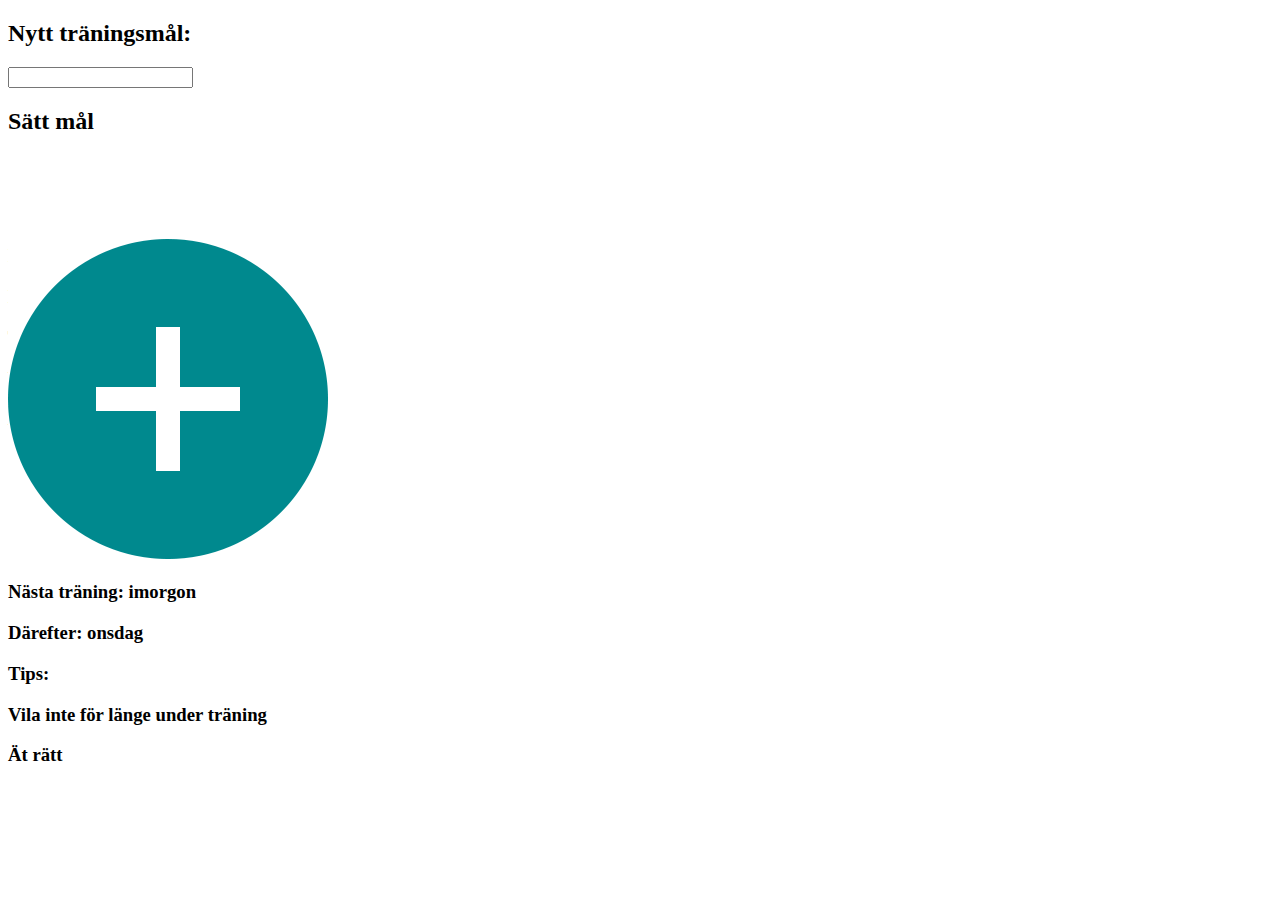
==== site/index.html @ 8bf8dbb3 "startsida med huvudfunktioner" ====
<!DOCTYPE html>
<html>
  <head>
    <meta charset="utf-8">
    <meta name="viewport" content="width=device-width, initial-scale=1">
    <title></title>
    <link rel="stylesheet" href="./css/master.css">
    <link href="https://fonts.googleapis.com/css?family=Roboto" rel="stylesheet">
  </head>
  <body>
    <div class="mainbox">
      <div class="achieve">
        <h2>Nytt träningsmål:</h2>
        <form>
          <input type="text" name="träning" class="form">
          </form>
          <div class="button">
            <h2>Sätt mål</h2>
          </div>
      </div>
      <div class="overlay">
        <div class="toplayer">
        <div class="layer1">
        <img src="./img/menu_white.svg" alt="menu" class="regico" onclick="menu()">
        <div class="account">
          <img src="./img/account_white.svg" alt="account" class="regico circolor">
        </div>
      </div>
      <div class="layer2">
        <img src="./img/notification_white.svg" alt="notification" class="regico circolor">
      </div>
    </div>
      <div class="botlayer">
      <div class="layer3">
        <img src="./img/fab.png" alt="Floating action button" class="fabsize">
      </div>
    </div>
      </div>
      <article class="maintext">
      <h3>Nästa träning: imorgon</h3>
      <h3>Därefter: onsdag</h3>
    </article>
    <article class="maintext">
    <h3>Tips:</h3>
    <h3>Vila inte för länge under träning</h3>
    <h3>Ät rätt</h3>
  </article>
    </div>
  </body>
</html>
---- site/css/master.css ----
@media screen and (device-width: 360px) and (device-height: 640px) {
  body {
    background-color: #2D2D2D;
    font-family: 'Roboto', sans-serif;
    color: #95989A;
    margin: 0;
    overflow-x: hidden;
    overflow-y: hidden;
  }
  .mainbox {
    width: 100vw;
    height: 100vh;
    display: flex;
    flex-direction: column;
    align-items: center;
  }
  .maintext {
    margin-top: 40px;
    width: 80vw;
    display: flex;
    flex-direction: column;
    align-items: center;
  }
  h3 {
    font-size: 1em;
  }
  .regico {
    width: 48px;
    height: 48px;
  }
  .overlay {
    width: 100vw;
    height: 100vh;
    z-index: 9998;
    position: fixed;
    display: flex;
    flex-direction: column;
    justify-content: space-between;
  }
  .layer1 {
    display: flex;
    flex-direction: row;
    justify-content: space-between;
    padding: 10px;
  }
  .layer2 {
    display: flex;
    flex-direction: row-reverse;
    padding: 10px;
  }
  .layer3 {
    display: flex;
    flex-direction: row-reverse;
    padding: 10px;
  }
  .circolor {
    background-color: #00898E;
    border-radius: 50%;
  }
  .fabsize {
    height: 60px;
    width: 60px;
  }
  .achieve {
    background-color: #161616;
    padding-left: 10px;
    padding-right: 10px;
    display: flex;
    flex-direction: column;
    z-index: 9999;
    position: fixed;
    bottom: calc(45vh);
  }
  .button {
    background-color: rgba(0,137,142, 0.5);
    text-align: center;
    width: 80px;
    height: 30px;
    display: flex;
    flex-direction: column;
    justify-content: center;
    align-self: flex-end;
    margin: 5px;
  }
  .button:active {
    background-color: rgba(0,137,142, 1);
    transition: 0.2s
  }
  h2 {
    font-size: 1em;
    font-weight: 100;
  }
  .form {
    width: 200px;
  }
  input {
    background-color: rgba(255,255,255,0.2);
    border: none;
  }
}
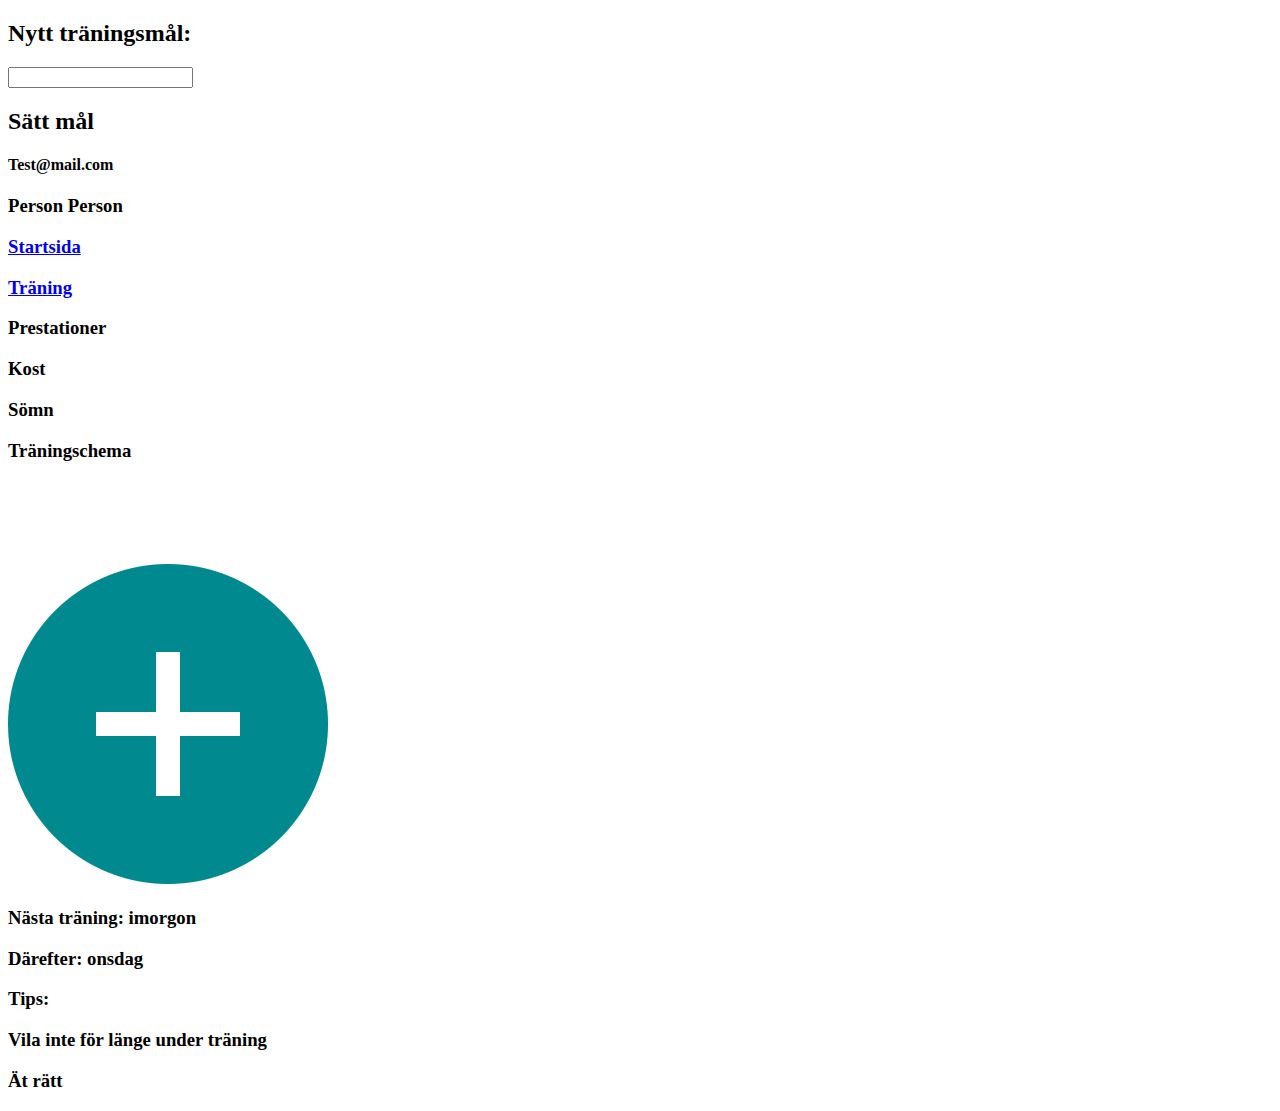
==== commit 3a5a44e3: "Färdig med ovn.html" ====
--- a/site/index.html
+++ b/site/index.html
@@ -3,13 +3,13 @@
   <head>
     <meta charset="utf-8">
     <meta name="viewport" content="width=device-width, initial-scale=1">
-    <title></title>
+    <title>Startsida</title>
     <link rel="stylesheet" href="./css/master.css">
     <link href="https://fonts.googleapis.com/css?family=Roboto" rel="stylesheet">
   </head>
   <body>
     <div class="mainbox">
-      <div class="achieve">
+      <div class="achieve display_n">
         <h2>Nytt träningsmål:</h2>
         <form>
           <input type="text" name="träning" class="form">
@@ -18,6 +18,37 @@
             <h2>Sätt mål</h2>
           </div>
       </div>
+      <div class="menu">
+        <div class="men_header">
+          <h4>Test@mail.com</h4>
+          <h3>Person Person</h3>
+        </div>
+        <div class="men_list">
+          <div class="list_itm">
+            <a href="./index.html"><h3>Startsida</h3></a>
+          </div>
+          <div class="list_itm">
+            <a href="./ovn.html"><h3>Träning</h3></a>
+          </div>
+          <div class="list_itm">
+            <h3>Prestationer</h3>
+          </div>
+          <div class="list_itm">
+            <h3>Kost</h3>
+          </div>
+          <div class="list_itm">
+            <h3>Sömn</h3>
+          </div>
+          <div class="list_itm">
+            <h3>Träningschema</h3>
+          </div>
+        </div>
+      </div>
+      <div class="shade left" onclick="remMen()"></div>
+      <div class="not_menu">
+        
+      </div>
+      <div class="res_js display_n" onclick="removeAch()"></div>
       <div class="overlay">
         <div class="toplayer">
         <div class="layer1">
@@ -27,12 +58,12 @@
         </div>
       </div>
       <div class="layer2">
-        <img src="./img/notification_white.svg" alt="notification" class="regico circolor">
+        <img src="./img/notification_white.svg" alt="notification" class="regico circolor" onclick="notification()">
       </div>
     </div>
       <div class="botlayer">
       <div class="layer3">
-        <img src="./img/fab.png" alt="Floating action button" class="fabsize">
+        <img src="./img/fab.png" alt="Floating action button" class="fabsize" onclick="achievement()">
       </div>
     </div>
       </div>
@@ -46,5 +77,6 @@
     <h3>Ät rätt</h3>
   </article>
     </div>
+    <script src="./js/main.js"></script>
   </body>
 </html>
--- a/site/css/master.css
+++ b/site/css/master.css
@@ -31,7 +31,7 @@
   .overlay {
     width: 100vw;
     height: 100vh;
-    z-index: 9998;
+    z-index: 9994;
     position: fixed;
     display: flex;
     flex-direction: column;
@@ -70,6 +70,12 @@
     z-index: 9999;
     position: fixed;
     bottom: calc(45vh);
+    animation-name: ach_ani;
+    animation-duration: 0.5s;
+    animation-fill-mode: forwards;
+    -webkit-box-shadow: 0px 5px 5px 0px rgba(0,0,0,0.75);
+    -moz-box-shadow: 0px 5px 5px 0px rgba(0,0,0,0.75);
+    box-shadow: 0px 5px 5px 0px rgba(0,0,0,0.75);
   }
   .button {
     background-color: rgba(0,137,142, 0.5);
@@ -81,6 +87,7 @@
     justify-content: center;
     align-self: flex-end;
     margin: 5px;
+    margin-top: 10px;
   }
   .button:active {
     background-color: rgba(0,137,142, 1);
@@ -95,6 +102,158 @@
   }
   input {
     background-color: rgba(255,255,255,0.2);
+    font-size: 1em;
+    color: rgba(255,255,255,0.8);
+    height: 25px;
     border: none;
+    padding: 2px;
+  }
+  input:focus {
+    outline: none;
+  }
+  .display_n {
+    display: none;
+  }
+  .res_js {
+    z-index: 9998;
+    width: 100vw;
+    height: 100vh;
+    position: fixed;
+    bottom: 0;
+    left: 0;
+  }
+  .menu {
+    position: fixed;
+    z-index: 9999;
+    left: -280px;
+    top: 0px;
+    background-color: #161616;
+    -webkit-box-shadow: 0px 5px 15px 3px rgba(0,0,0,0.75);
+    -moz-box-shadow: 0px 5px 15px 3px rgba(0,0,0,0.75);
+    box-shadow: 0px 5px 15px 3px rgba(0,0,0,0.75);
+    height: 100vh;
+    transition: 0.5s;
+    animation-name: men_ani_rev;
+    animation-duration: 0.5s;
+    animation-fill-mode: forwards;
+  }
+  .men_header {
+    height: 180px;
+    width: 280px;
+    background-color: rgba(0, 137, 142, 0.3);
+    -webkit-box-shadow: 0px 1px 0px 0px rgba(255,255,255,0.3);
+    -moz-box-shadow: 0px 1px 0px 0px rgba(255,255,255,0.3);
+    box-shadow: 0px 1px 0px 0px rgba(255,255,255,0.3);
+    display: flex;
+    flex-direction: column-reverse;
+    align-items: flex-start;
+  }
+  .men_header h3 {
+    font-size: 1.4em;
+    font-weight: normal;
+    margin-left: 20px;
+    line-height: 0;
+  }
+  .men_header h4 {
+    font-size: 1em;
+    font-weight: lighter;
+    margin-left: 20px;
+    line-height: 0;
+  }
+  .list_itm {
+    -webkit-box-shadow: 0px 10px 0px -9px rgba(255,255,255,0.3);
+    -moz-box-shadow: 0px 10px 0px -9px rgba(255,255,255,0.3);
+    box-shadow: 0px 10px 0px -9px rgba(255,255,255,0.3);
+    display: flex;
+    flex-direction: row;
+    align-items: center;
+  }
+  .list_itm h3 {
+    margin-left: 20px;
+    font-size: 1.2em;
+    font-weight: lighter;
+    line-height: 1px;
+  }
+  .anim {
+    animation-name: men_ani;
+    animation-duration: 0.5s;
+    animation-fill-mode: forwards;
+  }
+  .shade {
+    background-color: black;
+    z-index: 9998;
+    width: 100vw;
+    height: 100vh;
+    position: fixed;
+    animation: shd_ani_rev;
+    animation-duration: 0.5s;
+    animation-fill-mode: forwards;
+    opacity: 0;
+  }
+  .left {
+    left: -100vw;
+  }
+  .shd_ani {
+    animation-name: shd_ani;
+    animation-duration: 0.5s;
+    animation-fill-mode: forwards;
+  }
+  a {
+    text-decoration: none;
+    color: #95989A;
+  }
+  .title {
+    text-align: center;
+  }
+  .title h1 {
+    font-weight: normal;
+  }
+  .selection h2 {
+    font-size: 1.5em;
+    font-weight: 100;
+    line-height: 0px;
+  }
+  .selection {
+    text-align: center;
+    margin-top: 4px;
+    margin-bottom: 4px;
+    width: 50vw;
+    -webkit-box-shadow: 0px 2px 0px 0px rgba(255,255,255,0.5);
+    -moz-box-shadow: 0px 2px 0px 0px rgba(255,255,255,0.5);
+    box-shadow: 0px 2px 0px 0px rgba(255,255,255,0.5);
+  }
+  .bottom {
+    -webkit-box-shadow: 0px 2px 0px 0px rgba(255,255,255,0);
+    -moz-box-shadow: 0px 2px 0px 0px rgba(255,255,255,0);
+    box-shadow: 0px 2px 0px 0px rgba(255,255,255,0);
+  }
+  .alignment {
+    height: 70vh;
+    display: flex;
+    flex-direction: column;
+    justify-content: center;
+  }
+  @keyframes shd_ani {
+    0% {left: -100vw;}
+    1% {left: 0;}
+    100% {opacity: 0.5;}
+  }
+  @keyframes shd_ani_rev {
+    0% {left: 0;}
+    1% {left: -100vw;}
+    100% {opacity: 0.5;}
+  }
+  @keyframes men_ani {
+    0% {left: -280px;}
+    100% {left: 0;}
+  }
+  @keyframes men_ani_rev {
+    0% {left: -0px;}
+    100% {left: -280px;}
+  }
+  @keyframes ach_ani {
+    0% {bottom: -50vh; opacity: 0;}
+    1% {bottom: 45vh; opacity: 0;}
+    100% {opacity: 1;}
   }
 }
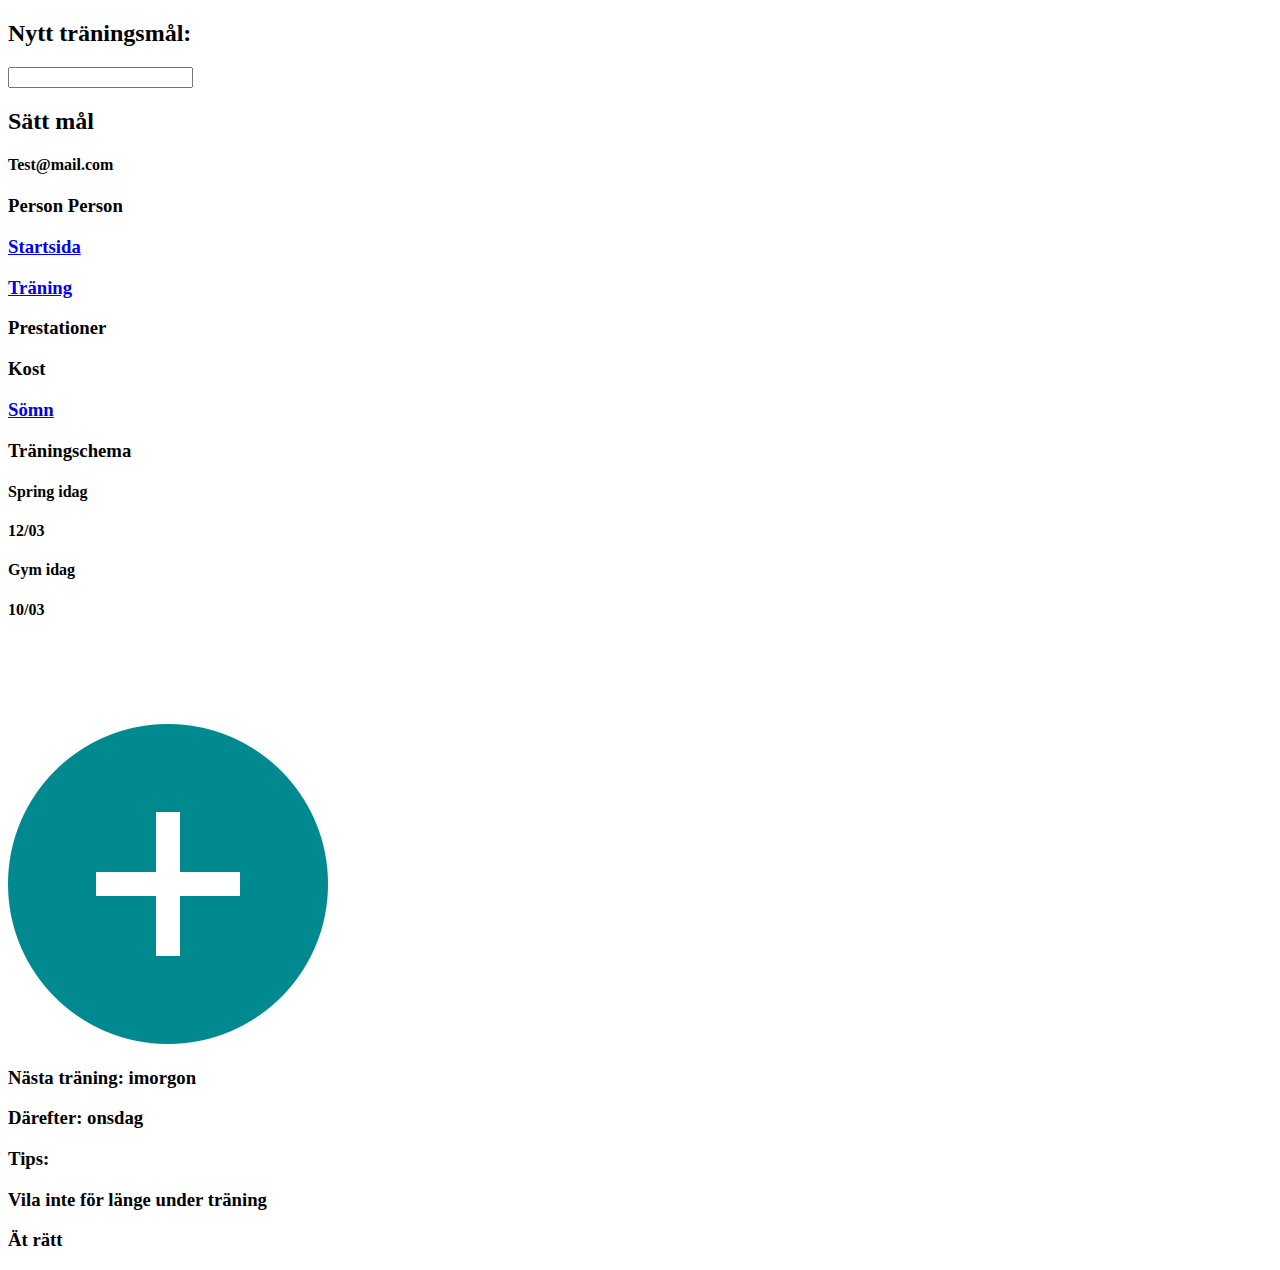
==== commit 902a8f27: "Knapp för js" ====
--- a/site/index.html
+++ b/site/index.html
@@ -37,7 +37,7 @@
             <h3>Kost</h3>
           </div>
           <div class="list_itm">
-            <h3>Sömn</h3>
+            <a href="./somn.html"><h3>Sömn</h3></a>
           </div>
           <div class="list_itm">
             <h3>Träningschema</h3>
@@ -45,8 +45,15 @@
         </div>
       </div>
       <div class="shade left" onclick="remMen()"></div>
-      <div class="not_menu">
-        
+      <div class="notif_menu">
+        <div class="notif_bar">
+        <h4>Spring idag</h4>
+        <h4>12/03</h4>
+      </div>
+      <div class="notif_bar">
+        <h4>Gym idag</h4>
+        <h4>10/03</h4>
+      </div>
       </div>
       <div class="res_js display_n" onclick="removeAch()"></div>
       <div class="overlay">
--- a/site/css/master.css
+++ b/site/css/master.css
@@ -56,10 +56,17 @@
   .circolor {
     background-color: #00898E;
     border-radius: 50%;
+    -webkit-box-shadow: 2px 2px 5px 0px rgba(0,0,0,0.75);
+    -moz-box-shadow: 2px 2px 5px 0px rgba(0,0,0,0.75);
+    box-shadow: 2px 2px 5px 0px rgba(0,0,0,0.75);
   }
   .fabsize {
     height: 60px;
     width: 60px;
+    border-radius: 50%;
+    -webkit-box-shadow: 2px 2px 5px 0px rgba(0,0,0,0.75);
+    -moz-box-shadow: 2px 2px 5px 0px rgba(0,0,0,0.75);
+    box-shadow: 2px 2px 5px 0px rgba(0,0,0,0.75);
   }
   .achieve {
     background-color: #161616;
@@ -212,6 +219,12 @@
     font-size: 1.5em;
     font-weight: 100;
     line-height: 0px;
+    transition: 0.2s;
+  }
+  .selection h2:active {
+    color: white;
+    transform: scale(1.05, 1.05);
+    transition: 0.2s;
   }
   .selection {
     text-align: center;
@@ -232,6 +245,88 @@
     display: flex;
     flex-direction: column;
     justify-content: center;
+    z-index: 9995;
+  }
+  .notif_menu {
+    background-color: #E4E4E4;
+    width: 175px;
+    display: flex;
+    flex-direction: column;
+    align-items: center;
+    padding-left: 10px;
+    padding-right: 10px;
+    -webkit-box-shadow: 0px 5px 5px 0px rgba(0,0,0,0.75);
+    -moz-box-shadow: 0px 5px 5px 0px rgba(0,0,0,0.75);
+    box-shadow: 0px 5px 5px 0px rgba(0,0,0,0.75);
+    position: fixed;
+    z-index: 9999;
+    opacity: 0;
+    right: -200px;
+    top: 105px;
+    animation-name: rev_notif_ani;
+    animation-duration: 0.5s;
+    animation-fill-mode: forwards;
+    animation-iteration-count: 1;
+  }
+  .notif_ani {
+    animation-name: notif_ani;
+    animation-duration: 0.5s;
+    animation-fill-mode: forwards;
+    animation-iteration-count: 1;
+  }
+  .notif_bar {
+    width: 175px;
+    display: flex;
+    flex-direction: row;
+    justify-content: space-between;
+    -webkit-box-shadow: 0px 3px 0px -2px rgba(0,0,0,0.25);
+    -moz-box-shadow: 0px 3px 0px -2px rgba(0,0,0,0.25);
+    box-shadow: 0px 3px 0px -2px rgba(0,0,0,0.25);
+  }
+  .notif_bar h4 {
+    margin-left: 5px;
+    margin-right: 5px;
+  }
+  #myProgress {
+    width: 240px;
+    background-color: #161616;
+    display: flex;
+    flex-direction: row;
+    height: 30px;
+    text-align: center;
+    line-height: 30px;
+    color: white;
+    -webkit-box-shadow: 0px 3px 5px 0px rgba(0,0,0,0.75);
+    -moz-box-shadow: 0px 3px 5px 0px rgba(0,0,0,0.75);
+    box-shadow: 0px 3px 5px 0px rgba(0,0,0,0.75);
+  }
+  #myBar {
+    width: 0%;
+    height: 30px;
+    text-align: center;
+    line-height: 30px;
+    color: white;
+    background-color: rgba(0, 137, 142, 0.3);
+  }
+  .sleepButton {
+    background-color: rgba(0, 137, 142, 0.5);
+    width: 75px;
+    text-align: center;
+    line-height: 0;
+    margin-top: 10px;
+  }
+  .sleepButton h3 {
+    font-weight: lighter;
+  }
+  @keyframes notif_ani {
+    0% {right: -200px; top: 105px; opacity: 0;}
+    1% {right: 30px; top: 105px;}
+    100% {opacity: 1; right: 30px; top: 105px;}
+  }
+  @keyframes rev_notif_ani {
+    0% {opacity: 1; right: 30px; top: 105px;}
+    99% {right: 30px; top: 105px;}
+    100% {right: -200px; top: 105px; opacity: 0;}
   }
   @keyframes shd_ani {
     0% {left: -100vw;}
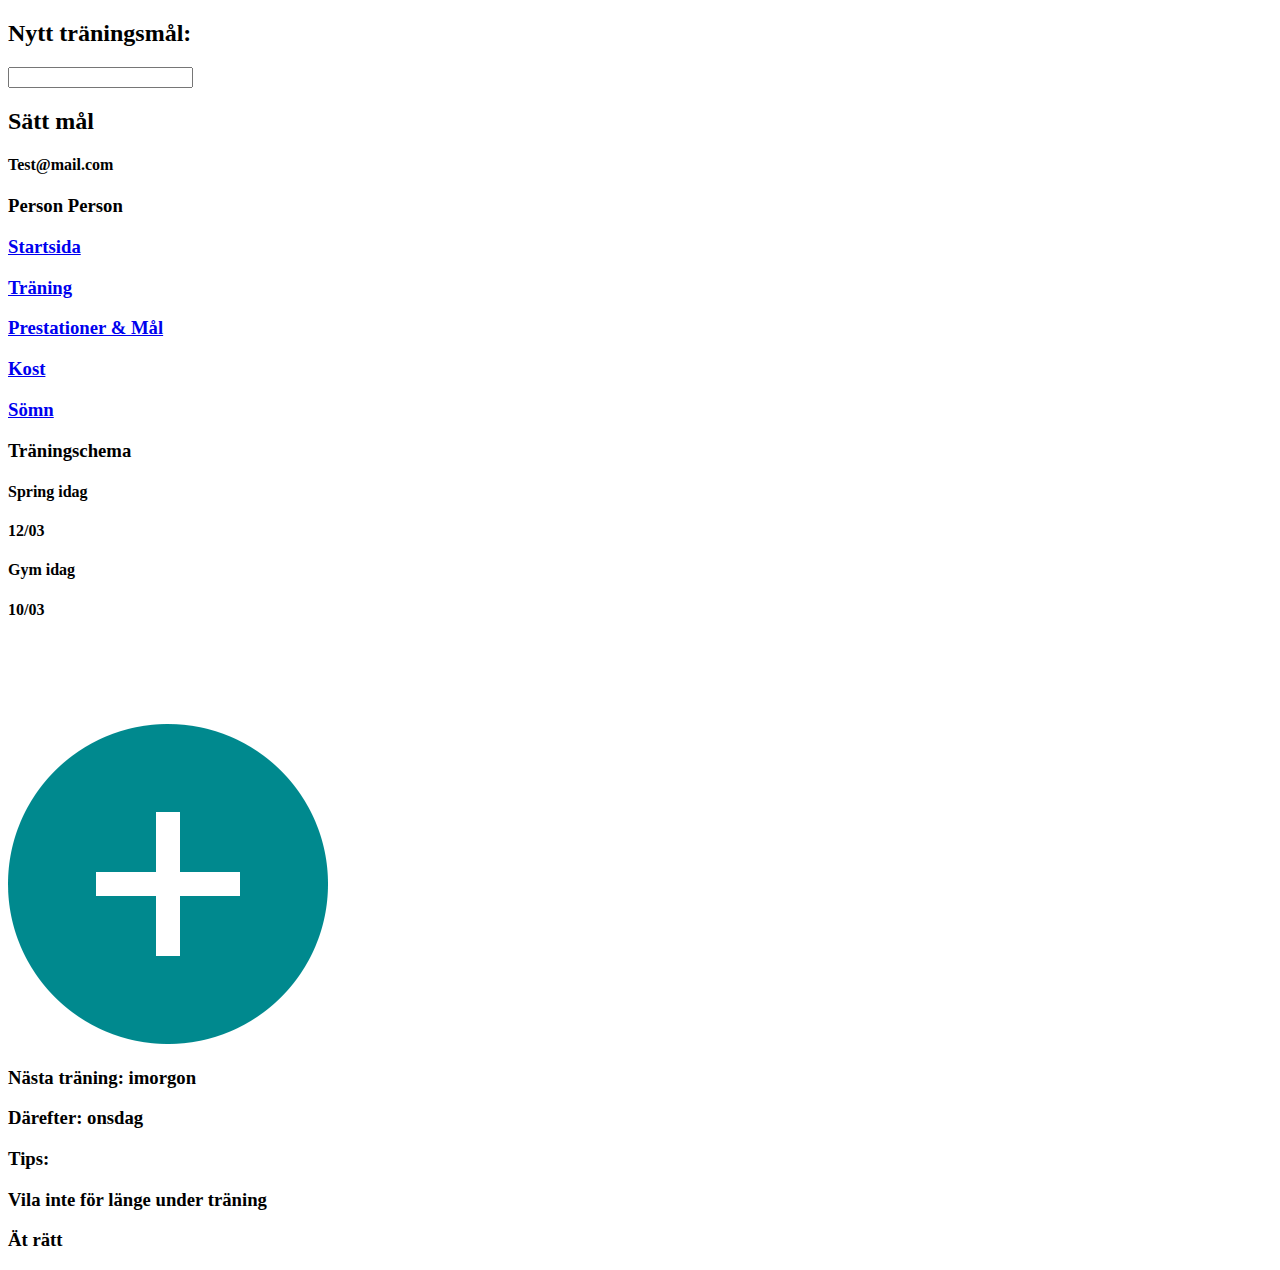
==== commit 349ca081: "En jäkla massa saker" ====
--- a/site/index.html
+++ b/site/index.html
@@ -31,13 +31,13 @@
             <a href="./ovn.html"><h3>Träning</h3></a>
           </div>
           <div class="list_itm">
-            <h3>Prestationer</h3>
+            <a href="prest.html"><h3>Prestationer & Mål</h3></a>
           </div>
           <div class="list_itm">
-            <h3>Kost</h3>
+            <a href="kost.html"><h3>Kost</h3></a>
           </div>
           <div class="list_itm">
-            <a href="./somn.html"><h3>Sömn</h3></a>
+            <a href="somn.html"><h3>Sömn</h3></a>
           </div>
           <div class="list_itm">
             <h3>Träningschema</h3>
@@ -75,13 +75,17 @@
     </div>
       </div>
       <article class="maintext">
+      <section class="alignment">
+        <div class="card">
       <h3>Nästa träning: imorgon</h3>
       <h3>Därefter: onsdag</h3>
-    </article>
-    <article class="maintext">
-    <h3>Tips:</h3>
-    <h3>Vila inte för länge under träning</h3>
-    <h3>Ät rätt</h3>
+    </div>
+      <div class="card">
+      <h3>Tips:</h3>
+      <h3>Vila inte för länge under träning</h3>
+      <h3>Ät rätt</h3>
+    </div>
+  </section>
   </article>
     </div>
     <script src="./js/main.js"></script>
--- a/site/css/master.css
+++ b/site/css/master.css
@@ -95,10 +95,11 @@
     align-self: flex-end;
     margin: 5px;
     margin-top: 10px;
+    transition: 0.2s;
   }
   .button:active {
     background-color: rgba(0,137,142, 1);
-    transition: 0.2s
+    transition: 0.2s;
   }
   h2 {
     font-size: 1em;
@@ -308,15 +309,65 @@
     color: white;
     background-color: rgba(0, 137, 142, 0.3);
   }
+  #sleepBar {
+    width: 240px;
+    background-color: #161616;
+    display: flex;
+    flex-direction: row;
+    height: 30px;
+    text-align: center;
+    line-height: 30px;
+    color: white;
+    -webkit-box-shadow: 0px 3px 5px 0px rgba(0,0,0,0.75);
+    -moz-box-shadow: 0px 3px 5px 0px rgba(0,0,0,0.75);
+    box-shadow: 0px 3px 5px 0px rgba(0,0,0,0.75);
+  }
+  #sleepSession {
+    width: 0%;
+    height: 30px;
+    text-align: center;
+    line-height: 30px;
+    color: white;
+    background-color: rgba(0, 137, 142, 0.3);
+  }
   .sleepButton {
     background-color: rgba(0, 137, 142, 0.5);
     width: 75px;
     text-align: center;
     line-height: 0;
     margin-top: 10px;
+    transition: 0.2s;
+  }
+  .sleepButton:active {
+    background-color: rgba(0, 137, 142, 1);
+    transition: 0.2s;
   }
   .sleepButton h3 {
     font-weight: lighter;
+  }
+  .card {
+    width: 250px;
+    background-color: #161616;
+    text-align: center;
+    margin-top: 25px;
+    -webkit-box-shadow: 0px 3px 5px 0px rgba(0,0,0,0.75);
+    -moz-box-shadow: 0px 3px 5px 0px rgba(0,0,0,0.75);
+    box-shadow: 0px 3px 5px 0px rgba(0,0,0,0.75);
+  }
+  .achievecard {
+    width: 250px;
+    background-color: #161616;
+    text-align: center;
+    -webkit-box-shadow: 0px 3px 5px 0px rgba(0,0,0,0.75);
+    -moz-box-shadow: 0px 3px 5px 0px rgba(0,0,0,0.75);
+    box-shadow: 0px 3px 5px 0px rgba(0,0,0,0.75);
+  }
+  .achievecard h2 {
+    font-size: 1.5em;
+    line-height: 0;
+  }
+  .sleepmargin {
+    margin-top: 50px;
   }
   @keyframes notif_ani {
     0% {right: -200px; top: 105px; opacity: 0;}
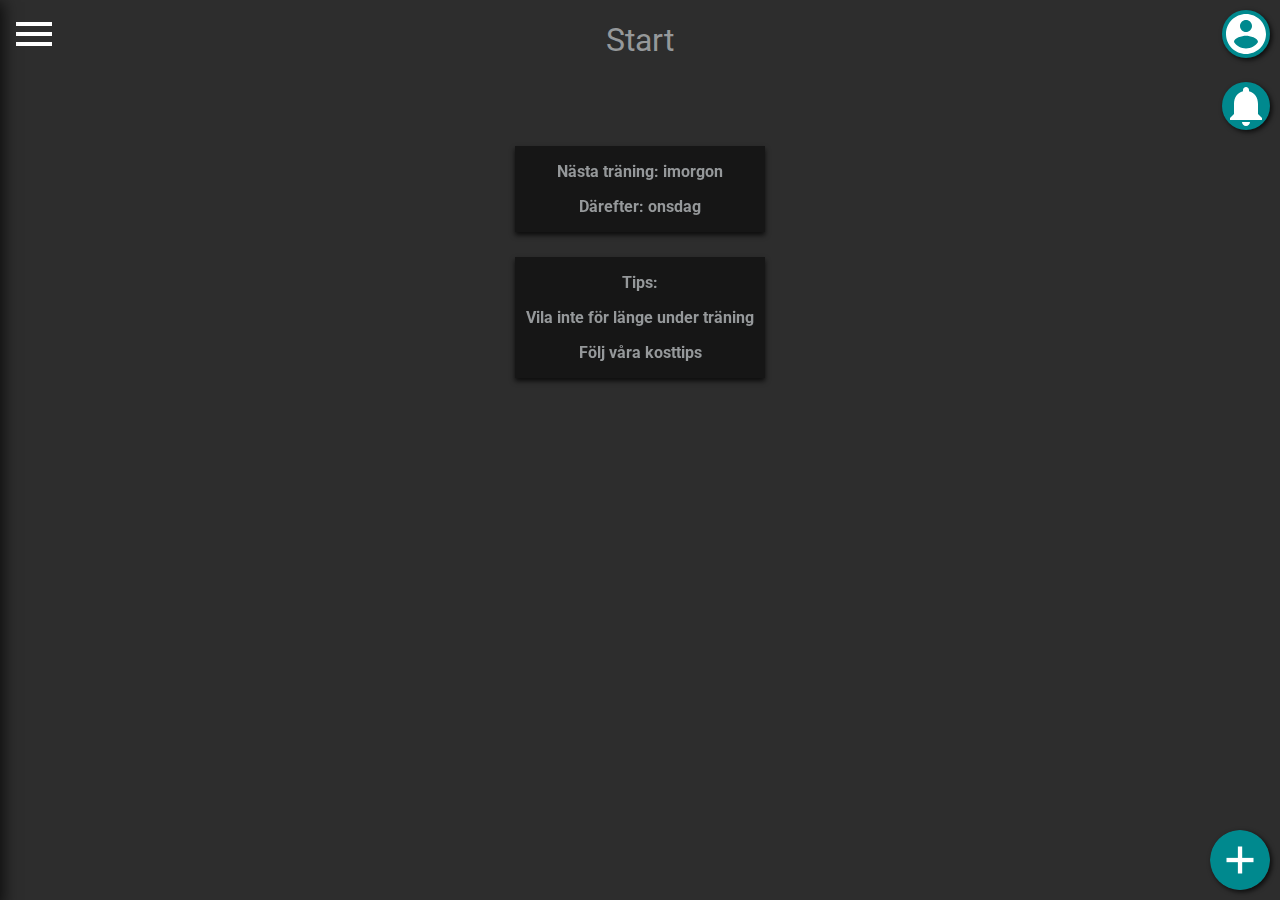
==== commit 41d73c09: "Komponenter tillagda" ====
--- a/site/index.html
+++ b/site/index.html
@@ -74,6 +74,9 @@
       </div>
     </div>
       </div>
+      <article class="title">
+        <h1>Start</h1>
+      </article>
       <article class="maintext">
       <section class="alignment">
         <div class="card">
@@ -83,7 +86,7 @@
       <div class="card">
       <h3>Tips:</h3>
       <h3>Vila inte för länge under träning</h3>
-      <h3>Ät rätt</h3>
+      <h3>Följ våra kosttips</h3>
     </div>
   </section>
   </article>
--- a/site/css/master.css
+++ b/site/css/master.css
@@ -1,4 +1,3 @@
-@media screen and (device-width: 360px) and (device-height: 640px) {
   body {
     background-color: #2D2D2D;
     font-family: 'Roboto', sans-serif;
@@ -231,7 +230,7 @@
     text-align: center;
     margin-top: 4px;
     margin-bottom: 4px;
-    width: 50vw;
+    width: 200px;
     -webkit-box-shadow: 0px 2px 0px 0px rgba(255,255,255,0.5);
     -moz-box-shadow: 0px 2px 0px 0px rgba(255,255,255,0.5);
     box-shadow: 0px 2px 0px 0px rgba(255,255,255,0.5);
@@ -242,7 +241,6 @@
     box-shadow: 0px 2px 0px 0px rgba(255,255,255,0);
   }
   .alignment {
-    height: 70vh;
     display: flex;
     flex-direction: column;
     justify-content: center;
@@ -361,6 +359,7 @@
     -webkit-box-shadow: 0px 3px 5px 0px rgba(0,0,0,0.75);
     -moz-box-shadow: 0px 3px 5px 0px rgba(0,0,0,0.75);
     box-shadow: 0px 3px 5px 0px rgba(0,0,0,0.75);
+    margin-top: 25px;
   }
   .achievecard h2 {
     font-size: 1.5em;
@@ -368,6 +367,37 @@
   }
   .sleepmargin {
     margin-top: 50px;
+  }
+  .ovn {
+    padding: 10px;
+    background-color: #161616;
+    margin: 10px;
+    -webkit-box-shadow: 0px 3px 5px 0px rgba(0,0,0,0.75);
+    -moz-box-shadow: 0px 3px 5px 0px rgba(0,0,0,0.75);
+    box-shadow: 0px 3px 5px 0px rgba(0,0,0,0.75);
+  }
+  .size {
+    width: 75px;
+  }
+  .recipesize {
+    width: 250px;
+  }
+  .change {
+    display: flex;
+    flex-direction: row;
+    align-items: center;
+  }
+  .imgflex {
+    display: flex;
+    flex-direction: row;
+  }
+  .fade {
+  animation-name: fade;
+  animation-duration: 1.5s;
+}
+  @keyframes fade {
+    from {opacity: .4}
+    to {opacity: 1}
   }
   @keyframes notif_ani {
     0% {right: -200px; top: 105px; opacity: 0;}
@@ -402,4 +432,27 @@
     1% {bottom: 45vh; opacity: 0;}
     100% {opacity: 1;}
   }
+
+@media screen and (max-device-width: 360px) and (max-device-height: 640px) {
+  .selection {
+    width: 50vw
+  }
+  .ovn {
+    padding: 10px;
+    background-color: #161616;
+    margin: 10px;
+  }
+  .size {
+    width: 50px;
+  }
+  .alignment {
+    height: 70vh;
+  }
+  .imgflex {
+    display: flex;
+    flex-direction: column;
+  }
+  .size {
+    width: 50px;
+  }
 }
